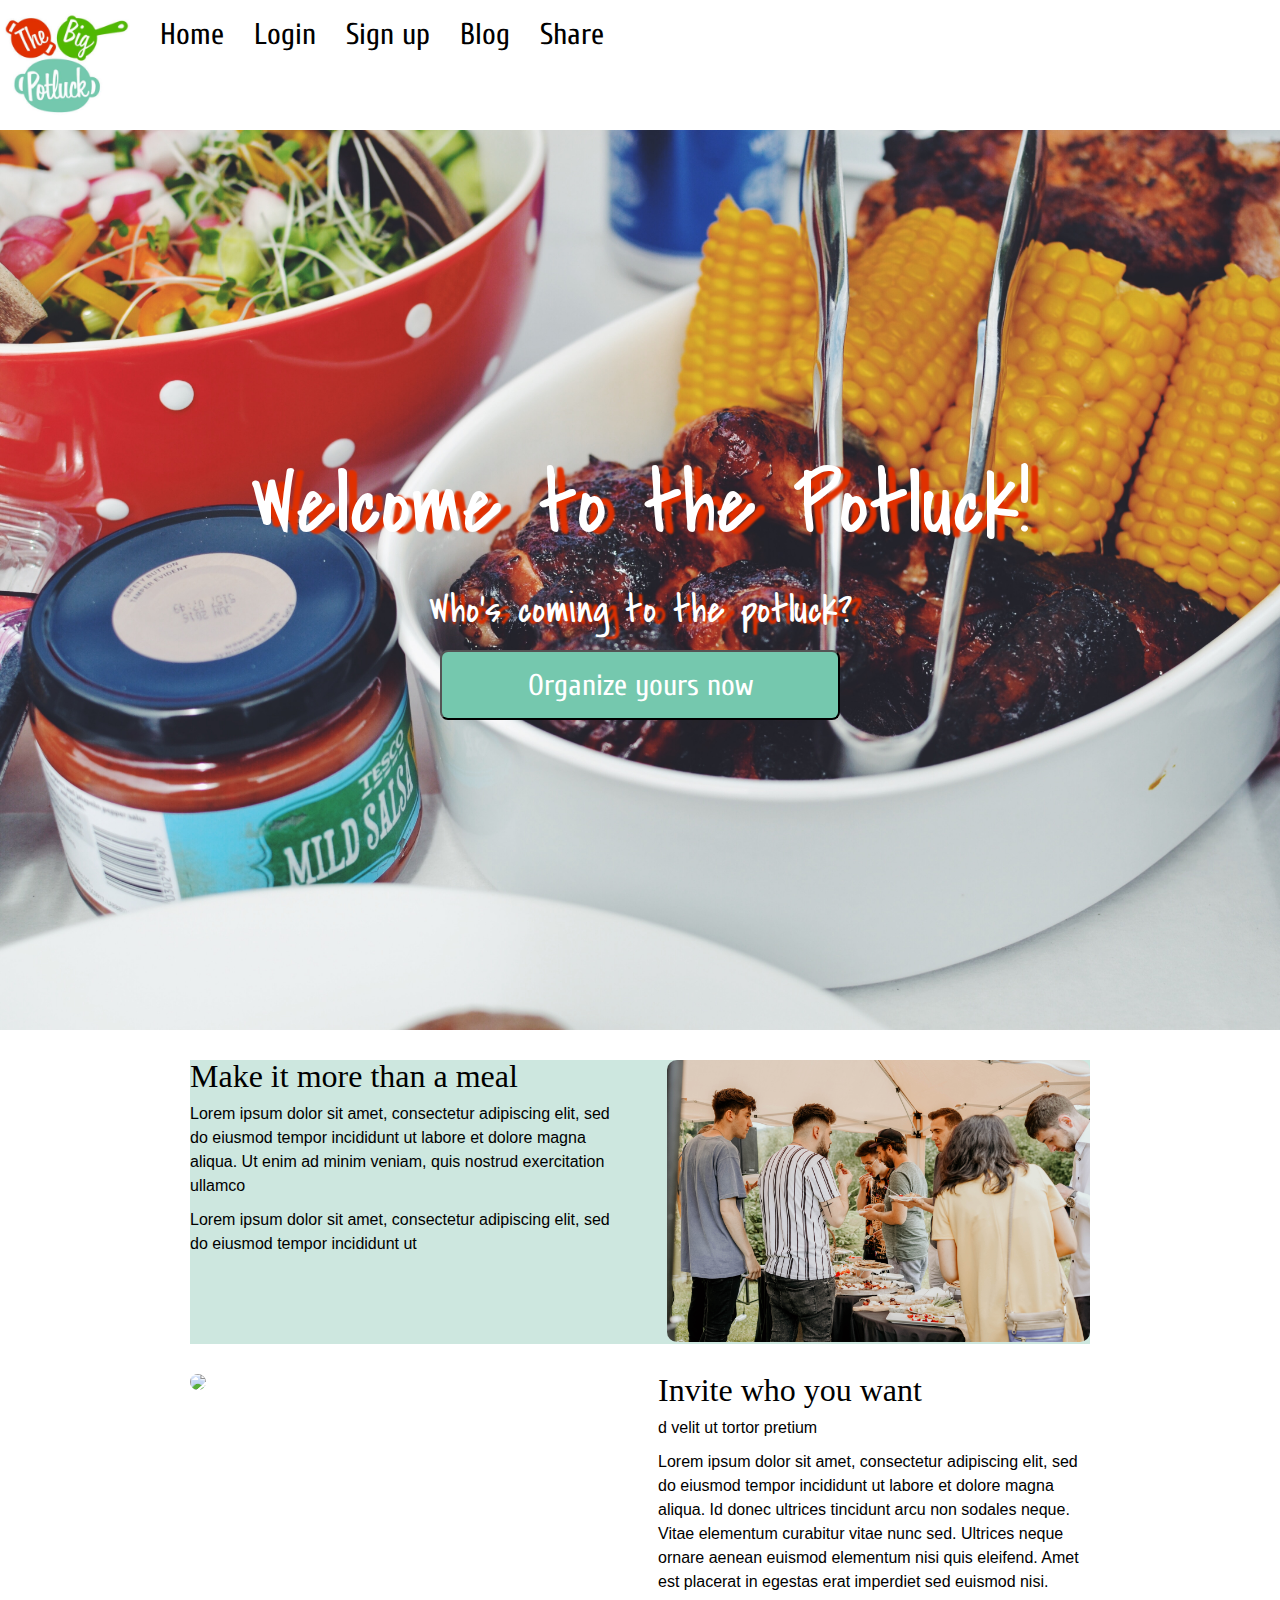
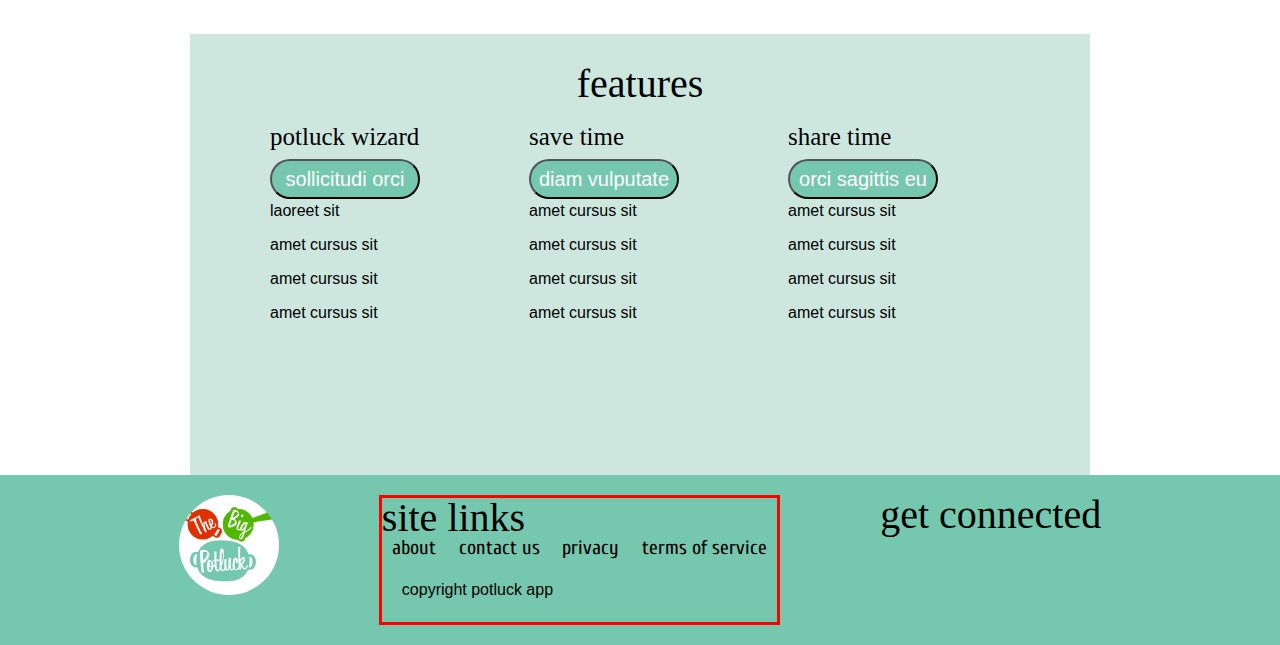
==== index.html @ c1e814da "updated footer" ====
<!doctype html>

<html lange="en">

    <head>
        <meta charset="utf-8">

        <title>pot luck app</title>
        <meta name="viewport" content="width=device-width, initial-scale=1" />

        <link href="https://fonts.googleapis.com/css?family=Covered+By+Your+Grace|Cuprum|Permanent+Marker&display=swap"
            rel="stylesheet">
        <link href="css/index.css" rel="stylesheet">


        <script async
            src="https://platform-api.sharethis.com/js/sharethis.js#property=5d637cc8d8f61d0012dc797c&product="
            sticky-share-buttons"></script>


    </head>

    <body>
        <header>

            <div>

                <img class="logo" src="img/Potluck-Lunch-Clip-Art-N11.jpeg" alt="logo-pic">
                <nav>
                    <a href="#">Home</a>
                    <a href="#">Login</a>
                    <a href="#">Sign up</a>
                    <a href="#">Blog</a>
                    <a href="#">Share</a>
                </nav>
            </div>


        </header>
        <!----logo spot-->

        <div class="welcome">

            <h1>Welcome to the Potluck!</h1>

            <p>Who's coming to the potluck?</p>
            <button>Organize yours now</button>
        </div>

        <div class="container">
            <section class="content-section">

                <div class="top-content">

                    <h2>Make it more than a meal</h2>



                    <p>Lorem ipsum dolor sit amet, consectetur adipiscing elit, sed do eiusmod tempor incididunt ut
                        labore et dolore magna aliqua. Ut enim ad minim veniam, quis nostrud exercitation ullamco
                    </p>
                    <p>Lorem ipsum dolor sit amet, consectetur adipiscing elit, sed do eiusmod tempor incididunt ut
                    </p>

                </div>
                <!---middle images -->
                <div class="top-pic1">
                    <div> <img class="top-pic" src="img/toa-heftiba-p826iRCJ7mw-unsplash.jpg"></div>
                </div>
            </section>
            <section class="middle-content-section">
                <div class="middle-pic"> <img class="middle-pic2" src="img/bjorn-radestrom-Nky_5zQFXhw-unsplash.jpg">
                </div>
                <div class="text-content">
                    <h2>Invite who you want</h2>
                    <p>d velit ut tortor pretium</p>
                    <p>Lorem ipsum dolor sit amet, consectetur adipiscing elit, sed do eiusmod tempor incididunt ut
                        labore et dolore magna aliqua. Id donec ultrices tincidunt arcu non sodales neque. Vitae
                        elementum curabitur vitae nunc sed. Ultrices neque ornare aenean euismod elementum nisi quis
                        eleifend. Amet est placerat in egestas erat imperdiet sed euismod nisi.</p>

                </div>

            </section>

            <section class="bottom-content">
                <div class="feature">
                    <h1>features</h1>
                </div>
                <div class="features">

                    <div class="bottom">

                        <h4>potluck wizard</h4>
                        <div class="btn"> <button>sollicitudi orci</button></div>

                        <p>laoreet sit</p>
                        <p>amet cursus sit</p>
                        <p>amet cursus sit</p>
                        <p>amet cursus sit</p>

                        </ul>
                    </div>
                    <div class="bottom">
                        <h4>save time</h4>
                        <div class="btn"><button>diam vulputate</button></div>

                        <p>amet cursus sit</p>
                        <p>amet cursus sit</p>
                        <p>amet cursus sit</p>
                        <p>amet cursus sit</p>

                    </div>
                    <div class="bottom">
                        <h4>share time</h4>
                        <div class="btn"> <button>orci sagittis eu</button></div>

                        <p>amet cursus sit</p>
                        <p>amet cursus sit</p>
                        <p>amet cursus sit</p>
                        <p>amet cursus sit</p>

                    </div>
                </div>
                <!-- </section>
            <section class="bottom-section-pic">
                <div class="bottom-pics">
                    <h1>ornare suspendisse sed</h1>
                    <h1>ornare suspendisse sed</h1>
                    <h1>ornare suspendisse sed</h1>
                    <h1>ornare suspendisse sed</h1>


                </div>


            </section> -->

        </div>
        <!--container-->
        <footer class="footer">
            <!---logo -->
            <div class="bottom-logo">
                <img class="logo-bottom" src="img/Potluck-Lunch-Clip-Art-N11.jpeg" alt="logo-pic">
            </div>
            <div class="site-link">
                <h1>site links</h1>
                <nav>
                    <a href="#">about</a>
                    <a href="#">contact us</a>
                    <a href="#">privacy</a>
                    <a href="#">terms of service</a>

                    <p>copyright potluck app</p>

                </nav>
            </div>
            <div class="icon-list">
                <h1>get connected</h1>
                <div class="sharethis-inline-share-buttons"></div>

            </div>


        </footer>

    </body>
---- css/index.css ----
html,
body,
div,
span,
applet,
object,
iframe,
h1,
h2,
h3,
h4,
h5,
h6,
p,
blockquote,
pre,
a,
abbr,
acronym,
address,
big,
cite,
code,
del,
dfn,
em,
img,
ins,
kbd,
q,
s,
samp,
small,
strike,
strong,
sub,
sup,
tt,
var,
b,
u,
i,
center,
dl,
dt,
dd,
ol,
ul,
li,
fieldset,
form,
label,
legend,
table,
caption,
tbody,
tfoot,
thead,
tr,
th,
td,
article,
aside,
canvas,
details,
embed,
figure,
figcaption,
footer,
header,
hgroup,
menu,
nav,
output,
ruby,
section,
summary,
time,
mark,
audio,
video {
  margin: 0;
  padding: 0;
  border: 0;
  font-size: 100%;
  font: inherit;
  vertical-align: baseline;
}
/* HTML5 display-role reset for older browsers */
article,
aside,
details,
figcaption,
figure,
footer,
header,
hgroup,
menu,
nav,
section {
  display: block;
}
body {
  line-height: 1;
}
ol,
ul {
  list-style: none;
}
blockquote,
q {
  quotes: none;
}
blockquote:before,
blockquote:after,
q:before,
q:after {
  content: '';
  content: none;
}
table {
  border-collapse: collapse;
  border-spacing: 0;
}
* {
  box-sizing: border-box;
}
html {
  font-size: 62.5%;
}
html,
body {
  font-family: 'Roboto', sans-serif;
}
h1,
h2,
h3,
h4,
h5 {
  font-family: 'Indie Flower', cursive;
}
h1 {
  font-size: 4rem;
}
h2 {
  font-size: 3.2rem;
  padding-bottom: 10px;
}
h4 {
  font-size: 2.5rem;
  padding-bottom: 10px;
}
p {
  line-height: 1.5;
  font-size: 1.6rem;
  padding-bottom: 10px;
}
img {
  max-width: 100%;
  height: auto;
}
.container {
  max-width: 900px;
  width: 100%;
  margin: 0 auto;
}
header {
  display: flex;
  flex-direction: column;
}
header div {
  display: flex;
  flex-direction: row;
  width: 100%;
}
header nav {
  display: flex;
  text-decoration: none;
  width: 100%;
}
header a {
  font-size: 3rem;
  margin-left: 3rem;
  margin-top: 2rem;
  font-family: 'Cuprum', sans-serif;
  text-decoration: none;
  color: black;
}
.logo {
  width: 13rem;
}
.welcome {
  display: flex;
  flex-direction: column;
  justify-content: center;
  align-items: center;
  height: 100vh;
  background-image: url('../img/kirsty-tg-pKo6tevKg4c-unsplash (1).jpg');
  background-size: cover;
}
.welcome h1 {
  font-family: 'Covered By Your Grace', cursive;
  text-shadow: 10px 2px 2px #e03000;
  color: white;
  font-size: 9rem;
  padding: 2rem;
}
.welcome p {
  font-family: 'Covered By Your Grace', cursive;
  text-shadow: 10px 2px 2px #e03000;
  color: white;
  font-size: 4rem;
  padding: 1rem;
}
.welcome button {
  font-family: 'Cuprum', sans-serif;
  text-decoration: none;
  font-size: 3rem;
  width: 40rem;
  height: 7rem;
  border-radius: 8px;
  background-color: #75c8ae;
  color: white;
}
footer {
  display: flex;
  justify-content: center;
  width: 100%;
  background-color: #75c8ae;
  padding: 2rem;
}
footer .bottom-logo {
  margin-right: 10rem;
  width: 10rem;
  border-radius: 50px;
}
footer .bottom-logo .logo-bottom {
  border-radius: 50px;
}
footer .site-link {
  margin-right: 10rem;
  border: solid red;
}
footer .site-link a {
  font-size: 2rem;
  padding: 1rem;
  font-family: 'Cuprum', sans-serif;
  text-decoration: none;
  color: black;
}
footer .site-link p {
  padding: 2rem;
}
.container .content-section {
  margin: 30px 0;
  display: flex;
  flex-wrap: wrap;
  justify-content: space-between;
  background: #cde7df;
}
.container .content-section .top-content {
  width: 48%;
  padding-right: 1%;
}
.container .content-section .top-pic1 {
  width: 48%;
  padding-left: 1%;
}
.container .content-section img {
  border-radius: 10px;
}
.container .middle-content-section {
  display: flex;
  flex-wrap: wrap;
  justify-content: space-between;
  padding-bottom: 30px;
}
.container .middle-content-section .text-content {
  width: 48%;
  padding-right: 1%;
}
.container .middle-pic {
  width: 48%;
  padding-left: 1%;
  padding-right: 1%;
  padding-left: 0;
}
.container .middle-pic img {
  border-radius: 10px;
}
.container .bottom-content {
  padding-top: 30px;
  padding-bottom: 30px;
  display: flex;
  flex-direction: column;
  background: #cde7df;
}
.container .bottom-content .feature {
  font-size: 10rem;
  display: flex;
  justify-content: center;
}
.container .bottom-content .features {
  display: flex;
  justify-content: space-between;
  padding: 8rem;
  padding-top: 20px;
}
.container .bottom-content .features .bottom {
  width: 30%;
  margin-bottom: 30px;
}
button {
  border-radius: 1em;
  height: 4rem;
  width: 15rem;
  font-size: 2rem;
  background-color: #75c8ae;
  color: white;
}
button .btn {
  display: flex;
  justify-content: center;
  align-items: center;
}
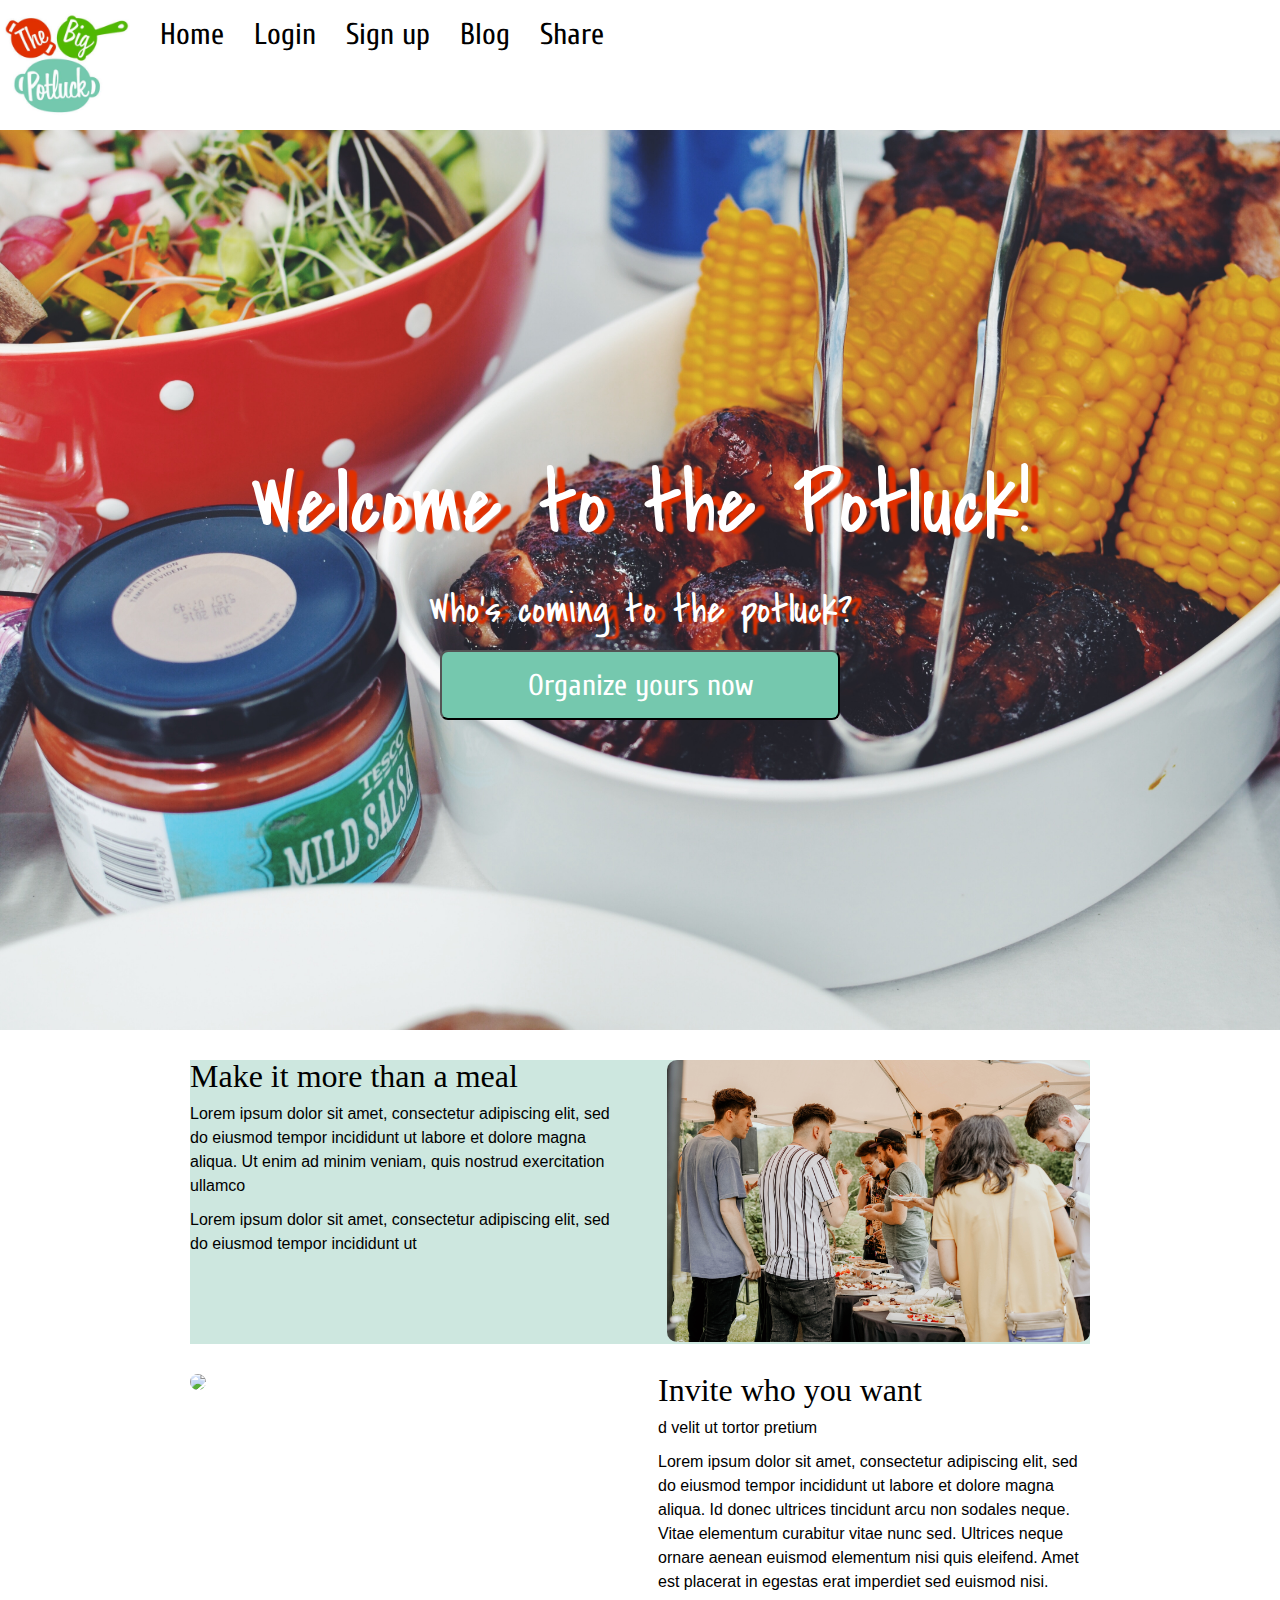
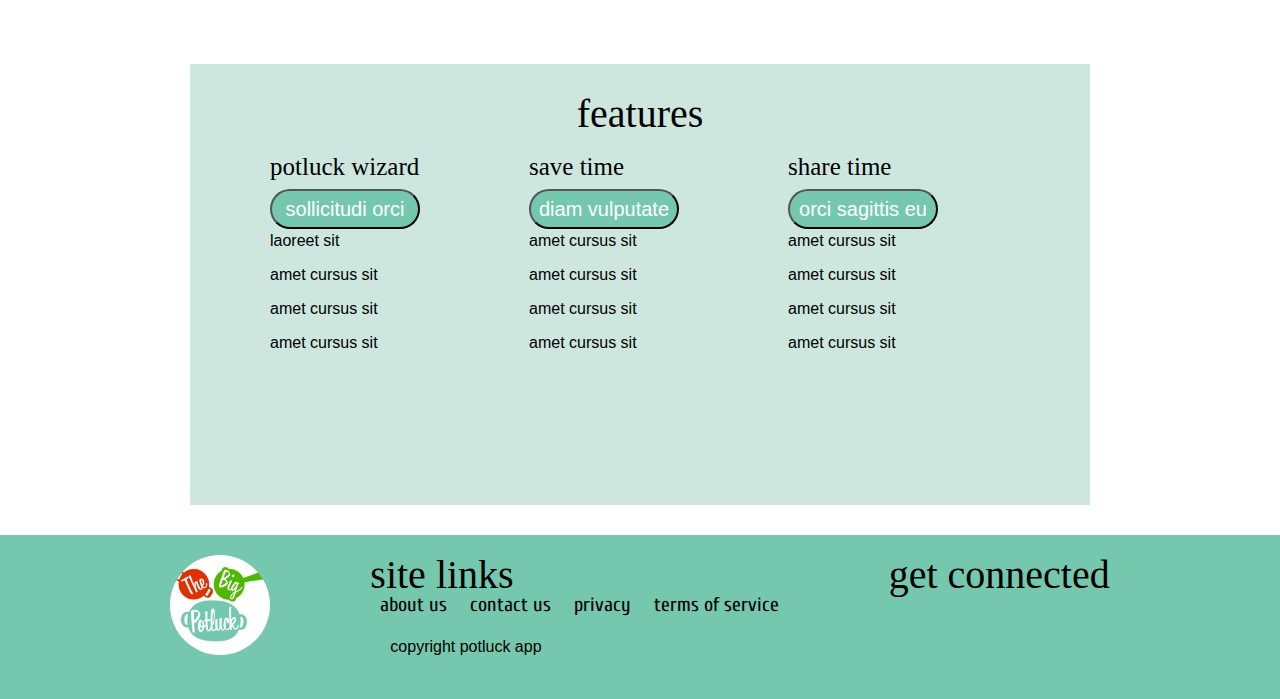
==== commit 471dbc5b: "half way done with mobil mode" ====
--- a/index.html
+++ b/index.html
@@ -23,7 +23,8 @@
     <body>
         <header>
 
-            <div>
+            <div class="top">
+
 
                 <img class="logo" src="img/Potluck-Lunch-Clip-Art-N11.jpeg" alt="logo-pic">
                 <nav>
@@ -146,7 +147,7 @@
             <div class="site-link">
                 <h1>site links</h1>
                 <nav>
-                    <a href="#">about</a>
+                    <a href="aboutus.html">about us</a>
                     <a href="#">contact us</a>
                     <a href="#">privacy</a>
                     <a href="#">terms of service</a>
--- a/css/index.css
+++ b/css/index.css
@@ -168,17 +168,40 @@
   display: flex;
   flex-direction: column;
 }
-header div {
+@media (max-width: 500px) {
+  header {
+    display: flex;
+    flex-direction: column-reverse;
+    width: 100%;
+  }
+}
+header .top {
   display: flex;
   flex-direction: row;
   width: 100%;
 }
+@media (max-width: 500px) {
+  header {
+    display: flex;
+    flex-direction: column;
+    width: 100%;
+    padding-bottom: 0;
+  }
+}
 header nav {
   display: flex;
   text-decoration: none;
   width: 100%;
 }
-header a {
+@media (max-width: 500px) {
+  header nav {
+    display: flex;
+    flex-direction: row;
+    width: 100%;
+    border: solid red;
+  }
+}
+header nav a {
   font-size: 3rem;
   margin-left: 3rem;
   margin-top: 2rem;
@@ -186,8 +209,27 @@
   text-decoration: none;
   color: black;
 }
+@media (max-width: 500px) {
+  header nav a {
+    font-size: 2rem;
+    margin-left: 1rem;
+    width: 100%;
+  }
+}
 .logo {
   width: 13rem;
+}
+@media (max-width: 500px) {
+  .logo {
+    display: none;
+  }
+}
+@media (max-width: 500px) {
+  .logo img.logo {
+    display: flex;
+    flex-direction: column-reverse;
+    width: 5rem;
+  }
 }
 .welcome {
   display: flex;
@@ -239,7 +281,6 @@
 }
 footer .site-link {
   margin-right: 10rem;
-  border: solid red;
 }
 footer .site-link a {
   font-size: 2rem;
@@ -251,6 +292,14 @@
 footer .site-link p {
   padding: 2rem;
 }
+@media (max-width: 500px) {
+  .container {
+    display: flex;
+    flex-wrap: wrap;
+    width: 100%;
+    border: 1px solid red;
+  }
+}
 .container .content-section {
   margin: 30px 0;
   display: flex;
@@ -258,14 +307,36 @@
   justify-content: space-between;
   background: #cde7df;
 }
+@media (max-width: 500px) {
+  .container .content-section {
+    display: flex;
+    flex-wrap: wrap;
+    width: 100%;
+  }
+}
 .container .content-section .top-content {
   width: 48%;
   padding-right: 1%;
 }
+@media (max-width: 500px) {
+  .container .content-section .top-content {
+    display: flex;
+    flex-wrap: wrap;
+    width: 100%;
+  }
+}
 .container .content-section .top-pic1 {
   width: 48%;
   padding-left: 1%;
 }
+@media (max-width: 500px) {
+  .container .content-section .top-pic1 {
+    display: flex;
+    flex-direction: column-reverse;
+    flex-wrap: wrap;
+    width: 100%;
+  }
+}
 .container .content-section img {
   border-radius: 10px;
 }
@@ -275,9 +346,25 @@
   justify-content: space-between;
   padding-bottom: 30px;
 }
+@media (max-width: 500px) {
+  .container .middle-content-section {
+    display: flex;
+    flex-direction: column-reverse;
+    flex-wrap: wrap;
+    width: 100%;
+  }
+}
 .container .middle-content-section .text-content {
   width: 48%;
   padding-right: 1%;
+}
+@media (max-width: 500px) {
+  .container .middle-content-section .text-content {
+    display: flex;
+    flex-wrap: wrap;
+    margin-left: 8rem;
+    width: 75%;
+  }
 }
 .container .middle-pic {
   width: 48%;
@@ -285,26 +372,59 @@
   padding-right: 1%;
   padding-left: 0;
 }
+@media (max-width: 500px) {
+  .container .middle-pic {
+    display: flex;
+    flex-direction: column-reverse;
+    flex-wrap: wrap;
+    width: 100%;
+  }
+}
 .container .middle-pic img {
   border-radius: 10px;
 }
 .container .bottom-content {
   padding-top: 30px;
   padding-bottom: 30px;
+  margin: 30px 0;
   display: flex;
   flex-direction: column;
   background: #cde7df;
 }
+@media (max-width: 500px) {
+  .container .bottom-content {
+    display: flex;
+    flex-direction: column-reverse;
+    flex-wrap: wrap;
+    width: 100%;
+  }
+}
 .container .bottom-content .feature {
   font-size: 10rem;
   display: flex;
   justify-content: center;
+}
+@media (max-width: 500px) {
+  .container .bottom-content .feature {
+    display: flex;
+    flex-wrap: wrap;
+    font-size: 10rem;
+    justify-content: center;
+  }
 }
 .container .bottom-content .features {
   display: flex;
   justify-content: space-between;
   padding: 8rem;
   padding-top: 20px;
+}
+@media (max-width: 500px) {
+  .container .bottom-content .features {
+    display: flex;
+    flex-direction: column;
+    flex-wrap: wrap;
+    width: 100%;
+  }
 }
 .container .bottom-content .features .bottom {
   width: 30%;
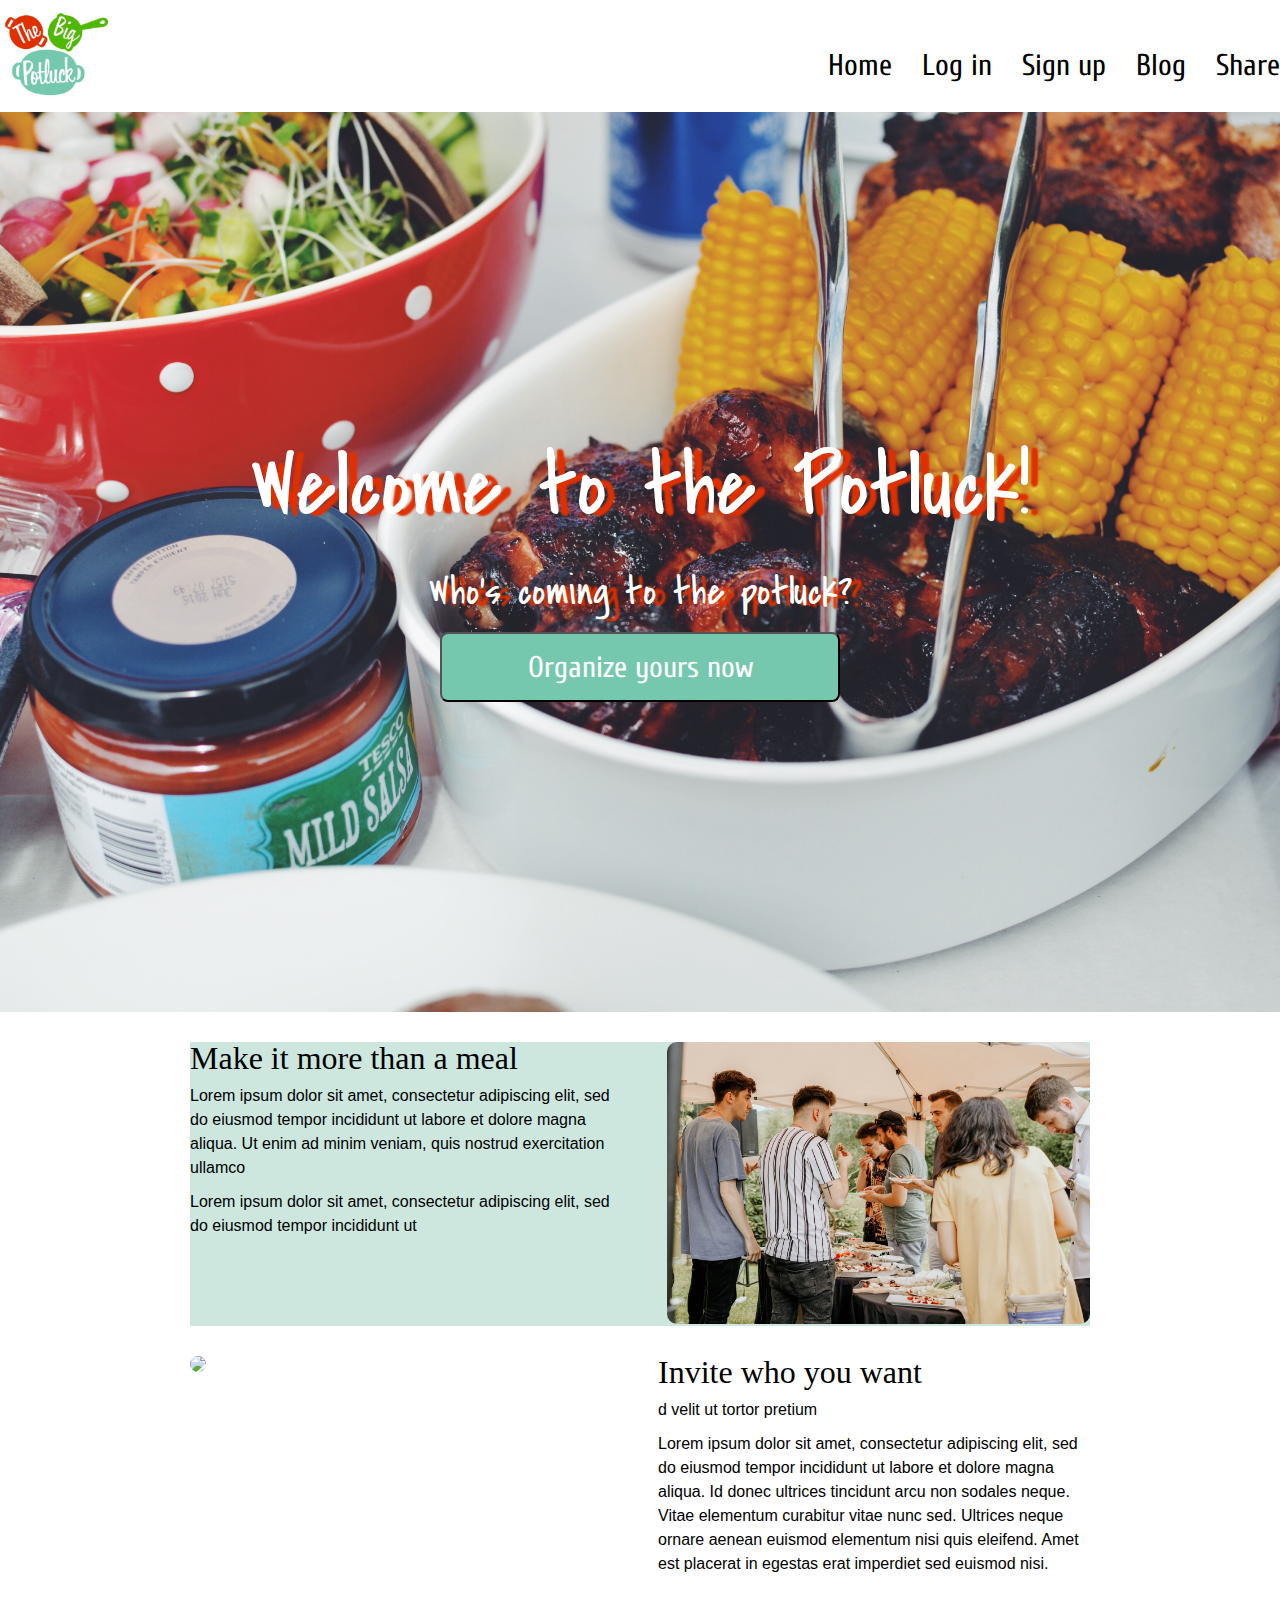
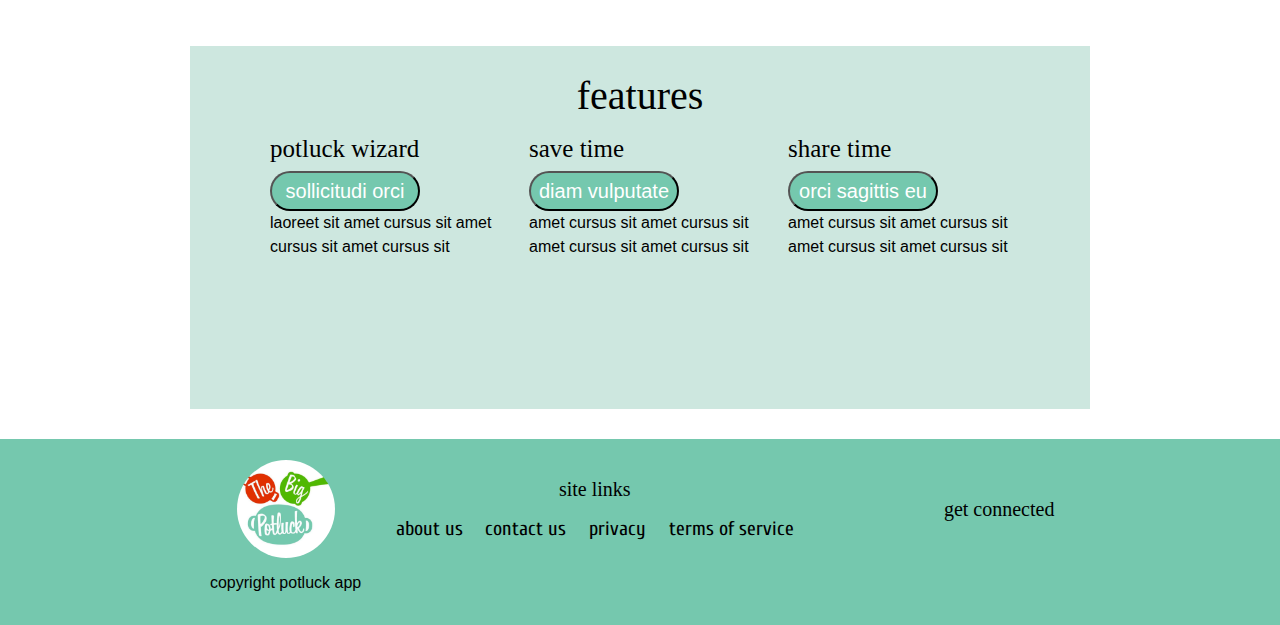
==== commit 81ef9689: "multi page need styling" ====
--- a/index.html
+++ b/index.html
@@ -25,15 +25,18 @@
 
             <div class="top">
 
-
-                <img class="logo" src="img/Potluck-Lunch-Clip-Art-N11.jpeg" alt="logo-pic">
-                <nav>
-                    <a href="#">Home</a>
-                    <a href="#">Login</a>
-                    <a href="#">Sign up</a>
-                    <a href="#">Blog</a>
-                    <a href="#">Share</a>
-                </nav>
+                <div class="imggg">
+                    <img class="logo" src="img/Potluck-Lunch-Clip-Art-N11.jpeg" alt="logo-pic">
+                </div>
+                <div class="navvv">
+                    <nav>
+                        <a href="index.html">Home</a>
+                        <a href="#">Log in</a>
+                        <a href="#">Sign up</a>
+                        <a href="#">Blog</a>
+                        <a href="#">Share</a>
+                    </nav>
+                </div>
             </div>
 
 
@@ -95,10 +98,10 @@
                         <h4>potluck wizard</h4>
                         <div class="btn"> <button>sollicitudi orci</button></div>
 
-                        <p>laoreet sit</p>
-                        <p>amet cursus sit</p>
-                        <p>amet cursus sit</p>
-                        <p>amet cursus sit</p>
+                        <p>laoreet sit
+                            amet cursus sit
+                            amet cursus sit
+                            amet cursus sit</p>
 
                         </ul>
                     </div>
@@ -106,20 +109,20 @@
                         <h4>save time</h4>
                         <div class="btn"><button>diam vulputate</button></div>
 
-                        <p>amet cursus sit</p>
-                        <p>amet cursus sit</p>
-                        <p>amet cursus sit</p>
-                        <p>amet cursus sit</p>
+                        <p>amet cursus sit
+                            amet cursus sit
+                            amet cursus sit
+                            amet cursus sit</p>
 
                     </div>
                     <div class="bottom">
                         <h4>share time</h4>
                         <div class="btn"> <button>orci sagittis eu</button></div>
 
-                        <p>amet cursus sit</p>
-                        <p>amet cursus sit</p>
-                        <p>amet cursus sit</p>
-                        <p>amet cursus sit</p>
+                        <p>amet cursus sit
+                            amet cursus sit
+                            amet cursus sit
+                            amet cursus sit</p>
 
                     </div>
                 </div>
@@ -142,22 +145,33 @@
         <footer class="footer">
             <!---logo -->
             <div class="bottom-logo">
-                <img class="logo-bottom" src="img/Potluck-Lunch-Clip-Art-N11.jpeg" alt="logo-pic">
+                <div class="blogo">
+                    <img class="logo-bottom" src="img/Potluck-Lunch-Clip-Art-N11.jpeg" alt="logo-pic">
+                </div>
+                <div class="copyright">
+                    <p>copyright potluck app</p>
+                </div>
             </div>
             <div class="site-link">
-                <h1>site links</h1>
-                <nav>
-                    <a href="aboutus.html">about us</a>
-                    <a href="#">contact us</a>
-                    <a href="#">privacy</a>
-                    <a href="#">terms of service</a>
+                <div class="site">
+                    <h1>site links</h1>
+                </div>
+                <div class="navi">
+                    <nav>
+                        <a href="aboutus.html">about us</a>
+                        <a href="#">contact us</a>
+                        <a href="#">privacy</a>
+                        <a href="#">terms of service</a>
 
-                    <p>copyright potluck app</p>
 
-                </nav>
+
+                    </nav>
+                </div>
             </div>
             <div class="icon-list">
-                <h1>get connected</h1>
+                <div class="get">
+                    <h1>get connected</h1>
+                </div>
                 <div class="sharethis-inline-share-buttons"></div>
 
             </div>
--- a/css/index.css
+++ b/css/index.css
@@ -166,7 +166,6 @@
 }
 header {
   display: flex;
-  flex-direction: column;
 }
 @media (max-width: 500px) {
   header {
@@ -177,16 +176,31 @@
 }
 header .top {
   display: flex;
-  flex-direction: row;
+  justify-content: space-between;
+  align-items: center;
   width: 100%;
 }
 @media (max-width: 500px) {
-  header {
+  header .top {
     display: flex;
     flex-direction: column;
+    justify-content: center;
     width: 100%;
     padding-bottom: 0;
   }
+}
+header .top .imggg {
+  align-content: flex-start;
+}
+@media (max-width: 500px) {
+  header .top .imggg {
+    display: flex;
+    justify-content: center;
+    width: 100%;
+  }
+}
+header .top .navvv {
+  align-content: flex-end;
 }
 header nav {
   display: flex;
@@ -197,8 +211,8 @@
   header nav {
     display: flex;
     flex-direction: row;
-    width: 100%;
-    border: solid red;
+    justify-content: center;
+    width: 100%;
   }
 }
 header nav a {
@@ -213,16 +227,11 @@
   header nav a {
     font-size: 2rem;
     margin-left: 1rem;
-    width: 100%;
+    width: 6rem;
   }
 }
 .logo {
-  width: 13rem;
-}
-@media (max-width: 500px) {
-  .logo {
-    display: none;
-  }
+  width: 11rem;
 }
 @media (max-width: 500px) {
   .logo img.logo {
@@ -264,6 +273,11 @@
   background-color: #75c8ae;
   color: white;
 }
+@media (max-width: 500px) {
+  .welcome button {
+    width: 100%;
+  }
+}
 footer {
   display: flex;
   justify-content: center;
@@ -271,16 +285,86 @@
   background-color: #75c8ae;
   padding: 2rem;
 }
-footer .bottom-logo {
-  margin-right: 10rem;
+@media (max-width: 500px) {
+  footer {
+    display: flex;
+    flex-direction: column;
+    width: 100%;
+    padding: 0;
+  }
+}
+@media (max-width: 500px) {
+  footer .bottom-logo {
+    display: flex;
+    flex-direction: row;
+    margin-right: 10rem;
+    width: 100%;
+  }
+}
+@media (max-width: 500px) {
+  footer .bottom-logo .copyright {
+    display: flex;
+    align-items: center;
+  }
+}
+footer .bottom-logo .copyright p {
+  display: flex;
+  justify-content: center;
+  width: 20rem;
+  padding: 1rem;
+}
+@media (max-width: 500px) {
+  footer .bottom-logo .copyright p {
+    display: flex;
+    justify-content: center;
+    font-size: 1rem;
+    width: 100%;
+    padding: 2 0 0 0;
+  }
+}
+footer .bottom-logo .logo-bottom {
+  margin-left: 5rem;
   width: 10rem;
   border-radius: 50px;
-}
-footer .bottom-logo .logo-bottom {
-  border-radius: 50px;
+  padding: 1px;
+}
+@media (max-width: 500px) {
+  footer .bottom-logo .logo-bottom {
+    display: flex;
+    flex-direction: row;
+    align-items: center;
+    font-size: 2rem;
+    width: 10rem;
+    padding: 2rem;
+  }
 }
 footer .site-link {
   margin-right: 10rem;
+}
+@media (max-width: 500px) {
+  footer .site-link {
+    display: flex;
+    flex-direction: column;
+    width: 100%;
+    font-size: 2rem;
+  }
+}
+footer .site-link .site {
+  display: flex;
+  justify-content: center;
+  font-size: 1rem;
+  padding: 2rem;
+}
+footer .site-link .site h1 {
+  font-size: 2rem;
+}
+@media (max-width: 500px) {
+  footer .site-link nav {
+    display: flex;
+    flex-direction: row;
+    justify-content: space-between;
+    width: 100%;
+  }
 }
 footer .site-link a {
   font-size: 2rem;
@@ -289,15 +373,33 @@
   text-decoration: none;
   color: black;
 }
-footer .site-link p {
+@media (max-width: 500px) {
+  footer .site-link a {
+    font-size: 1.5rem;
+    margin-left: 1rem;
+    width: 100%;
+  }
+}
+.icon-list {
   padding: 2rem;
 }
+.icon-list .get {
+  display: flex;
+  justify-content: center;
+  font-size: 1rem;
+  padding: 2rem;
+}
+.icon-list .get h1 {
+  font-size: 2rem;
+}
+.icon-list .get .sharethis-inline-share-buttons {
+  padding: 3rem;
+}
 @media (max-width: 500px) {
   .container {
     display: flex;
     flex-wrap: wrap;
     width: 100%;
-    border: 1px solid red;
   }
 }
 .container .content-section {
@@ -394,7 +496,7 @@
 @media (max-width: 500px) {
   .container .bottom-content {
     display: flex;
-    flex-direction: column-reverse;
+    flex-direction: column;
     flex-wrap: wrap;
     width: 100%;
   }
@@ -422,13 +524,25 @@
   .container .bottom-content .features {
     display: flex;
     flex-direction: column;
-    flex-wrap: wrap;
+    justify-content: center;
+    align-content: center;
+    flex-wrap: wrap;
+    padding: 2rem;
     width: 100%;
   }
 }
 .container .bottom-content .features .bottom {
   width: 30%;
   margin-bottom: 30px;
+}
+@media (max-width: 500px) {
+  .container .bottom-content .features .bottom {
+    display: flex;
+    flex-direction: column;
+    justify-content: center;
+    padding: 2rem;
+    width: 100%;
+  }
 }
 button {
   border-radius: 1em;
@@ -443,3 +557,10 @@
   justify-content: center;
   align-items: center;
 }
+.aboutUs {
+  box-shadow: 0px 0px 15px rgba(0, 0, 0, 0.17);
+  padding: 20px;
+}
+.aboutUs h1 {
+  padding: 25px;
+}
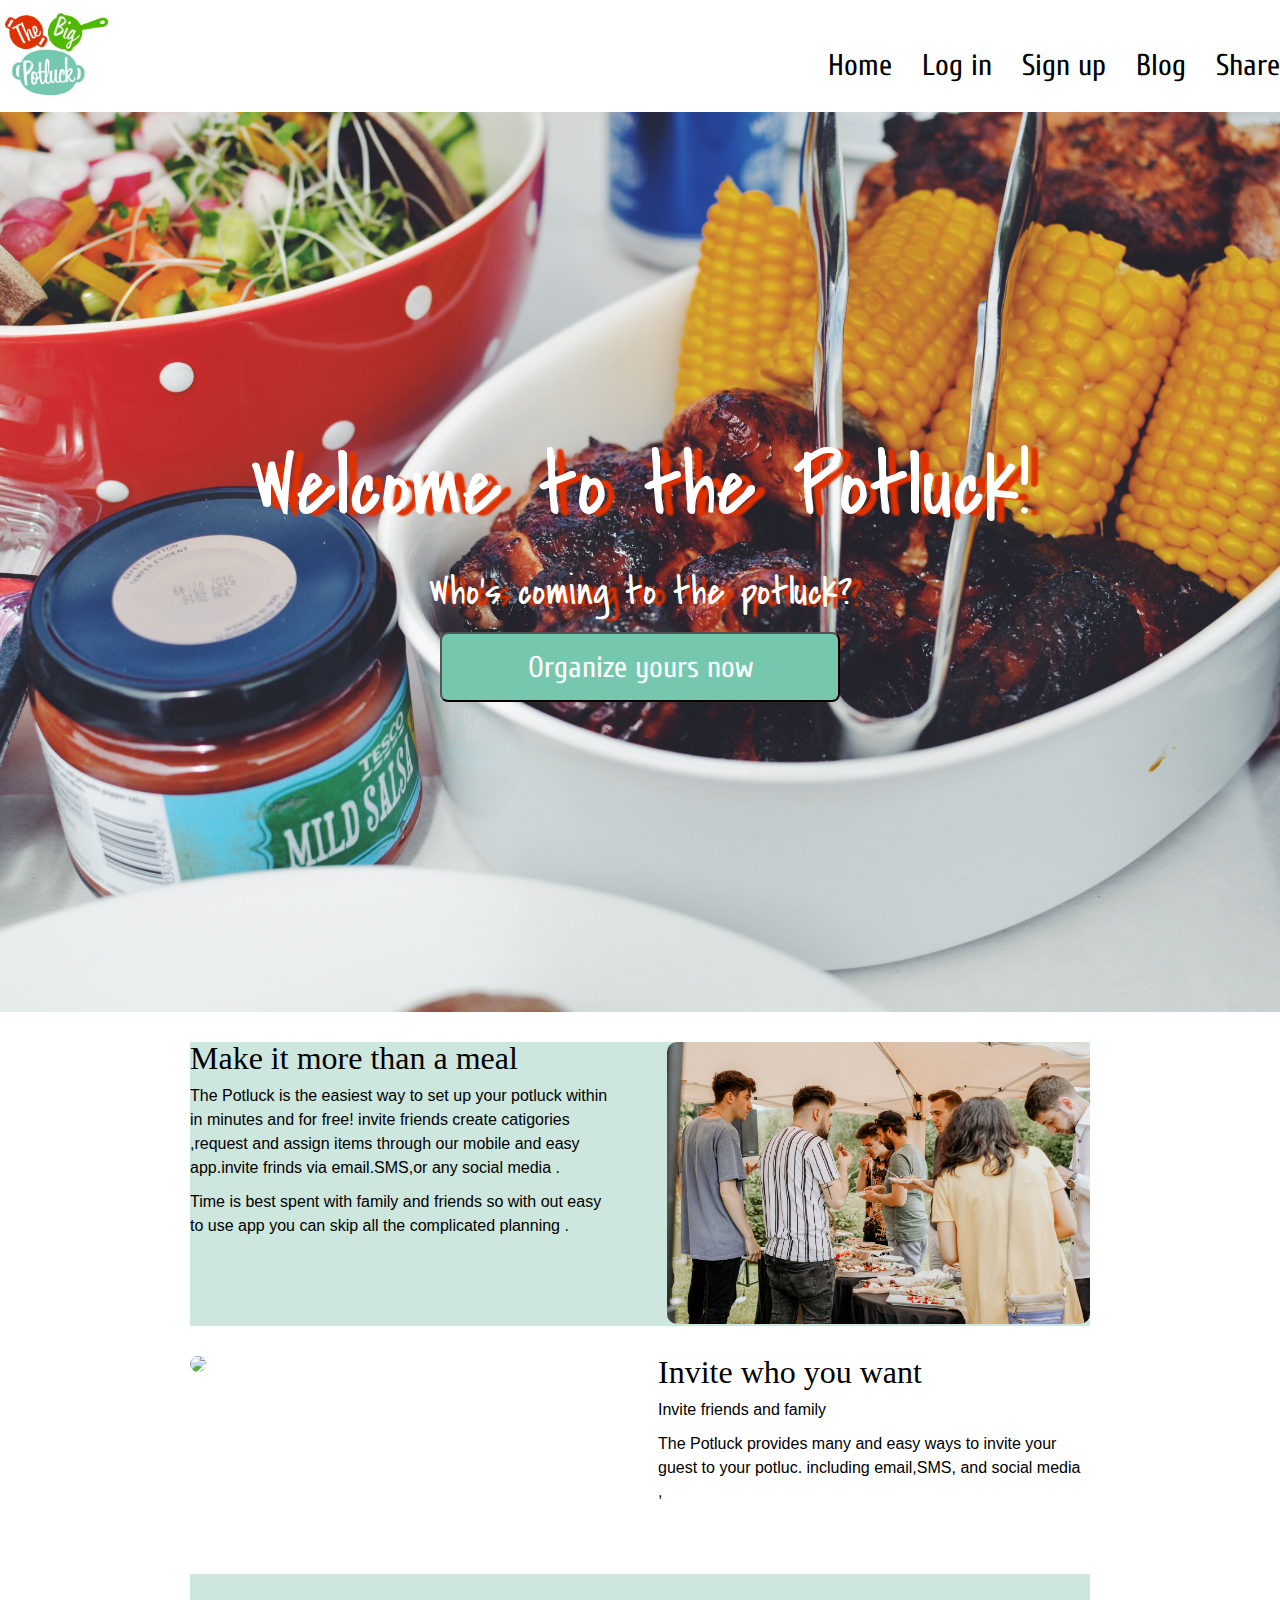
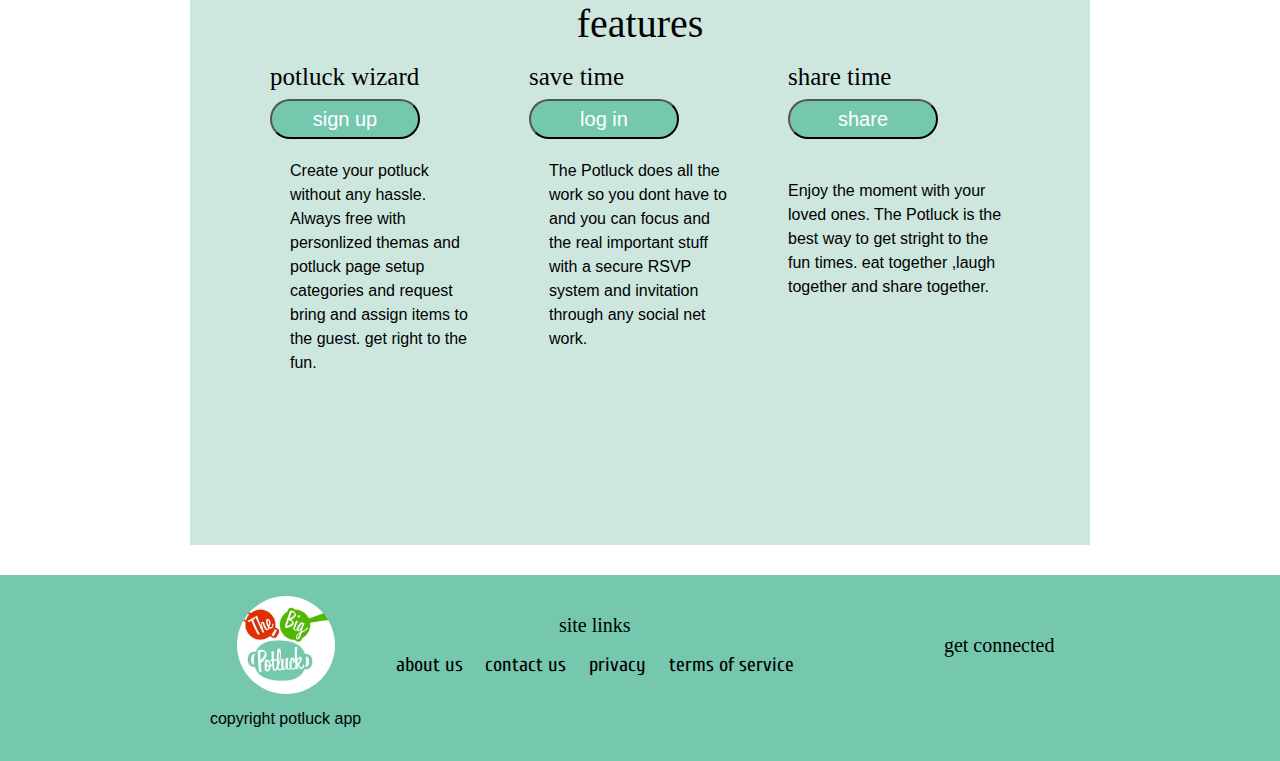
==== commit 54ae9cea: "finished" ====
--- a/index.html
+++ b/index.html
@@ -11,8 +11,7 @@
         <link href="https://fonts.googleapis.com/css?family=Covered+By+Your+Grace|Cuprum|Permanent+Marker&display=swap"
             rel="stylesheet">
         <link href="css/index.css" rel="stylesheet">
-
-
+        <script src="https://kit.fontawesome.com/d4c6e6b542.js"></script>
         <script async
             src="https://platform-api.sharethis.com/js/sharethis.js#property=5d637cc8d8f61d0012dc797c&product="
             sticky-share-buttons"></script>
@@ -60,10 +59,12 @@
 
 
 
-                    <p>Lorem ipsum dolor sit amet, consectetur adipiscing elit, sed do eiusmod tempor incididunt ut
-                        labore et dolore magna aliqua. Ut enim ad minim veniam, quis nostrud exercitation ullamco
+                    <p>The Potluck is the easiest way to set up your potluck within in minutes and for free!
+                        invite friends create catigories ,request and assign items through our mobile and easy
+                        app.invite frinds via email.SMS,or any social media .
                     </p>
-                    <p>Lorem ipsum dolor sit amet, consectetur adipiscing elit, sed do eiusmod tempor incididunt ut
+                    <p>Time is best spent with family and friends so with out easy to use app you can skip all the
+                        complicated planning .
                     </p>
 
                 </div>
@@ -77,11 +78,10 @@
                 </div>
                 <div class="text-content">
                     <h2>Invite who you want</h2>
-                    <p>d velit ut tortor pretium</p>
-                    <p>Lorem ipsum dolor sit amet, consectetur adipiscing elit, sed do eiusmod tempor incididunt ut
-                        labore et dolore magna aliqua. Id donec ultrices tincidunt arcu non sodales neque. Vitae
-                        elementum curabitur vitae nunc sed. Ultrices neque ornare aenean euismod elementum nisi quis
-                        eleifend. Amet est placerat in egestas erat imperdiet sed euismod nisi.</p>
+                    <p>Invite friends and family</p>
+                    <p>The Potluck provides many and easy ways to invite your guest to your potluc.
+                        including email,SMS, and social media ,
+                    </p>
 
                 </div>
 
@@ -96,37 +96,39 @@
                     <div class="bottom">
 
                         <h4>potluck wizard</h4>
-                        <div class="btn"> <button>sollicitudi orci</button></div>
+                        <div class="btn"> <button>sign up</button></div>
+                        <div class="signup">
+                            <p>Create your potluck without any hassle.
+                                Always free with personlized themas and potluck page
+                                setup categories and request bring and assign items to the guest.
+                                get right to the fun.
+                            </p>
+                        </div>
 
-                        <p>laoreet sit
-                            amet cursus sit
-                            amet cursus sit
-                            amet cursus sit</p>
-
-                        </ul>
                     </div>
                     <div class="bottom">
                         <h4>save time</h4>
-                        <div class="btn"><button>diam vulputate</button></div>
-
-                        <p>amet cursus sit
-                            amet cursus sit
-                            amet cursus sit
-                            amet cursus sit</p>
-
+                        <div class="btn"><button>log in</button></div>
+                        <div class="login">
+                            <p>The Potluck does all the work so you dont have to and you can focus and the real
+                                important
+                                stuff
+                                with a secure RSVP system and invitation through any social net work.
+                            </p>
+                        </div>
                     </div>
                     <div class="bottom">
                         <h4>share time</h4>
-                        <div class="btn"> <button>orci sagittis eu</button></div>
-
-                        <p>amet cursus sit
-                            amet cursus sit
-                            amet cursus sit
-                            amet cursus sit</p>
-
+                        <div class="btn"> <button>share</button></div>
+                        <div class="share"></div>
+                        <p>Enjoy the moment with your loved ones.
+                            The Potluck is the best way to get stright to the fun times.
+                            eat together ,laugh together and share together.
+                        </p>
                     </div>
                 </div>
-                <!-- </section>
+        </div>
+        <!-- </section>
             <section class="bottom-section-pic">
                 <div class="bottom-pics">
                     <h1>ornare suspendisse sed</h1>
--- a/css/index.css
+++ b/css/index.css
@@ -375,8 +375,11 @@
 }
 @media (max-width: 500px) {
   footer .site-link a {
+    display: flx;
+    justify-content: center;
+    align-items: center;
     font-size: 1.5rem;
-    margin-left: 1rem;
+    padding: 1px;
     width: 100%;
   }
 }
@@ -500,6 +503,15 @@
     flex-wrap: wrap;
     width: 100%;
   }
+}
+.container .bottom-content .signup {
+  padding: 2rem;
+}
+.container .bottom-content .login {
+  padding: 2rem;
+}
+.container .bottom-content .share {
+  padding: 2rem;
 }
 .container .bottom-content .feature {
   font-size: 10rem;
@@ -557,10 +569,82 @@
   justify-content: center;
   align-items: center;
 }
-.aboutUs {
+.container .aboutUs {
   box-shadow: 0px 0px 15px rgba(0, 0, 0, 0.17);
   padding: 20px;
 }
-.aboutUs h1 {
+.container .aboutUs h1 {
   padding: 25px;
 }
+.container .pics {
+  display: flex;
+  flex-wrap: wrap;
+  justify-content: center;
+  padding: 2rem;
+  background: #cde7df;
+  width: 100%;
+}
+.container .pics .profile-container {
+  display: flex;
+  justify-content: space-around;
+  height: 40rem;
+  padding: 2rem;
+  border-radius: 10px;
+  background: white;
+  margin: 0 5px 5px 0;
+  border: 2px solid #75c8ae;
+}
+.container .pics .profile-container .carlos-pic {
+  width: 20rem;
+}
+.container .pics .profile-container .carlos-pic i {
+  display: flex;
+  justify-content: center;
+  font-size: 5rem;
+}
+.container .pics .profile-container .Denton-pic {
+  width: 20rem;
+}
+.container .pics .profile-container .Denton-pic i {
+  display: flex;
+  justify-content: center;
+  font-size: 5rem;
+}
+.container .pics .profile-container .Rash-pic {
+  width: 20rem;
+}
+.container .pics .profile-container .Rash-pic i {
+  display: flex;
+  justify-content: center;
+  font-size: 5rem;
+}
+.container .pics .profile-container .Jacqueline-pic {
+  width: 20rem;
+}
+.container .pics .profile-container .Jacqueline-pic h4 {
+  width: 30rem;
+}
+.container .pics .profile-container .Jacqueline-pic i {
+  display: flex;
+  justify-content: center;
+  font-size: 5rem;
+}
+.container .pics .profile-container .Trey-pic {
+  width: 20rem;
+}
+.container .pics .profile-container .Trey-pic i {
+  display: flex;
+  justify-content: center;
+  font-size: 5rem;
+}
+.container .pics .profile-container .Winnie-pic {
+  width: 20rem;
+}
+.container .pics .profile-container .Winnie-pic i {
+  display: flex;
+  justify-content: center;
+  font-size: 5rem;
+}
+i:hover {
+  background: white;
+}
